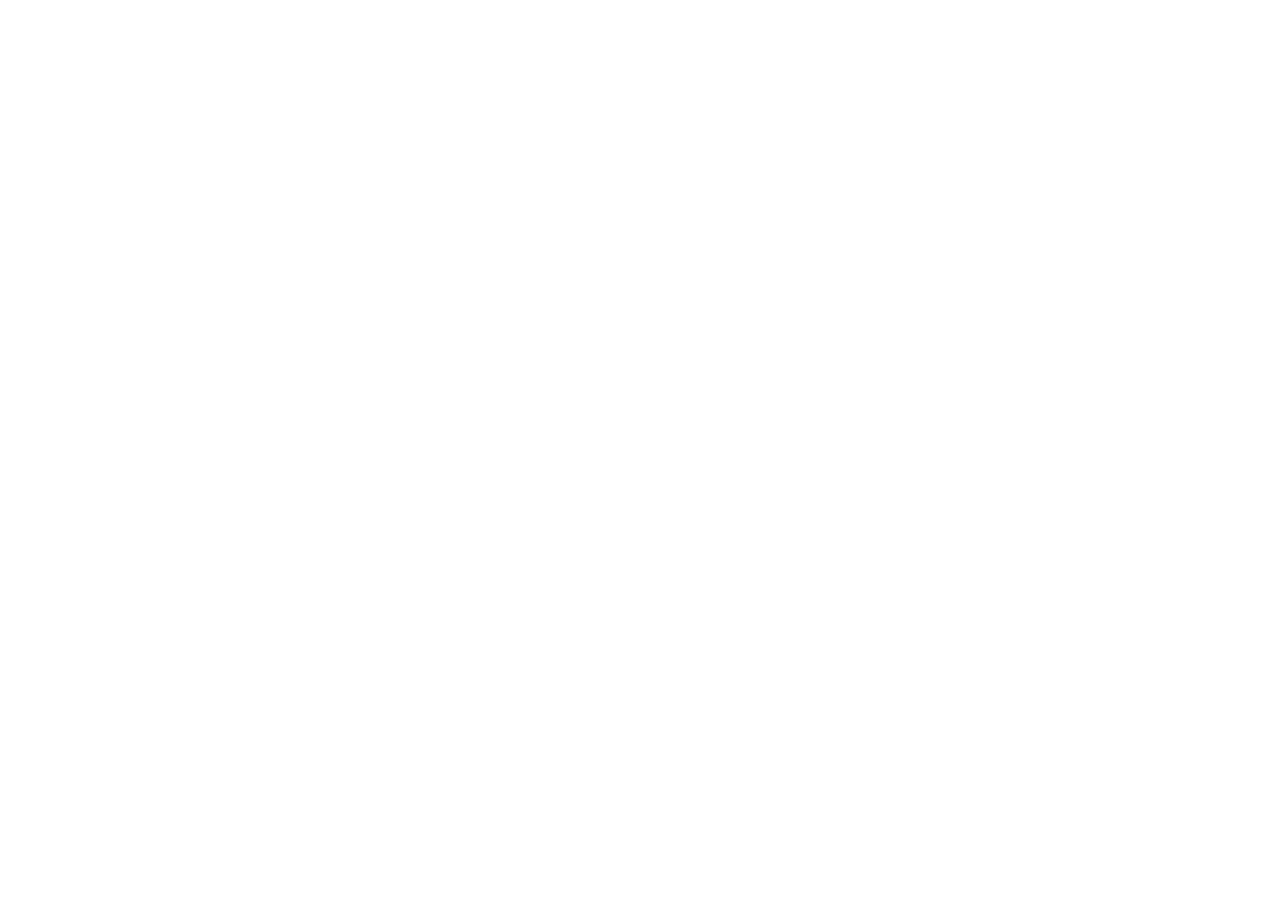
==== index.html @ a9fd9d91 "Initial commit" ====
<!DOCTYPE html>
<html lang="en">
<head>
    <meta charset="UTF-8">
    <meta name="viewport" content="width=device-width, initial-scale=1.0">
    <title>Document</title>
    <link rel="stylesheet" href="css/style.css">
</head>
<body>
    
</body>
</html>
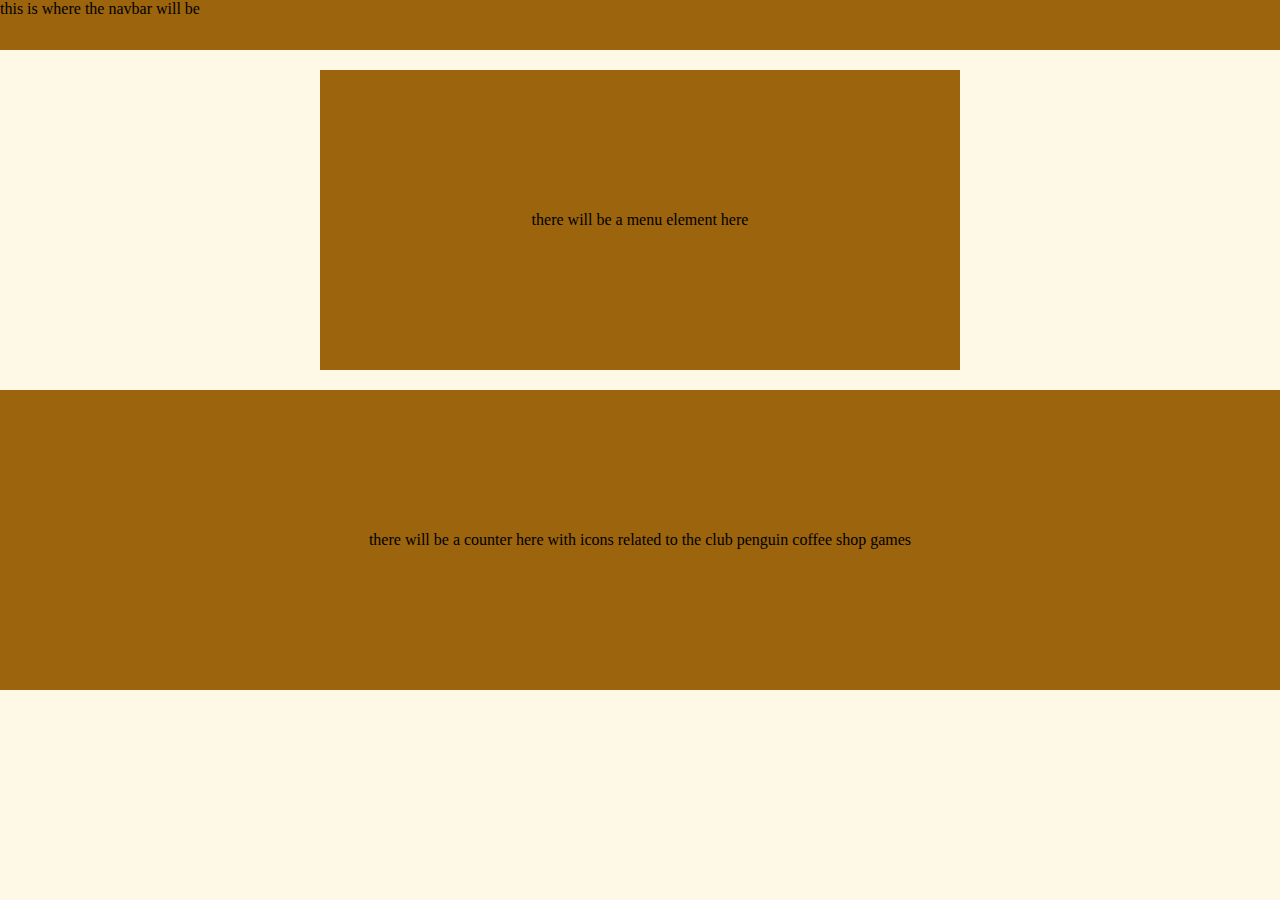
==== commit 14d2ee60: "first sketch" ====
--- a/index.html
+++ b/index.html
@@ -7,6 +7,21 @@
     <link rel="stylesheet" href="css/style.css">
 </head>
 <body>
+    <div class="navbar">
+        <p>this is where the navbar will be</p>
+    </div>
+
+    <div class="spacer"></div>
+
+    <div class="menu">
+        <p>there will be a menu element here</p>
+    </div>
+
+    <div class="spacer"></div>
+
+    <div class="counter">
+        <p>there will be a counter here with icons related to the club penguin coffee shop games</p>
+    </div>
     
 </body>
 </html>--- a/css/style.css
+++ b/css/style.css
@@ -0,0 +1,37 @@
+*{
+    margin: 0;
+    padding: 0;
+}
+
+body {
+    background-color: #FEF9E7;
+}
+
+.navbar{
+    background-color: #9C640C;
+    height: 50px;
+}
+
+.spacer{
+    height: 20px;
+}
+
+.menu {
+    display: flex;
+    flex-direction: row;
+    align-items: center;
+    justify-content: center;
+    width: 50%;
+    height: 300px;
+    margin: auto;
+    background-color: #9C640C;
+}
+
+.counter{
+    height: 300px;
+    background-color: #9C640C;
+    display: flex;
+    flex-direction: row;
+    align-items: center;
+    justify-content: center;
+}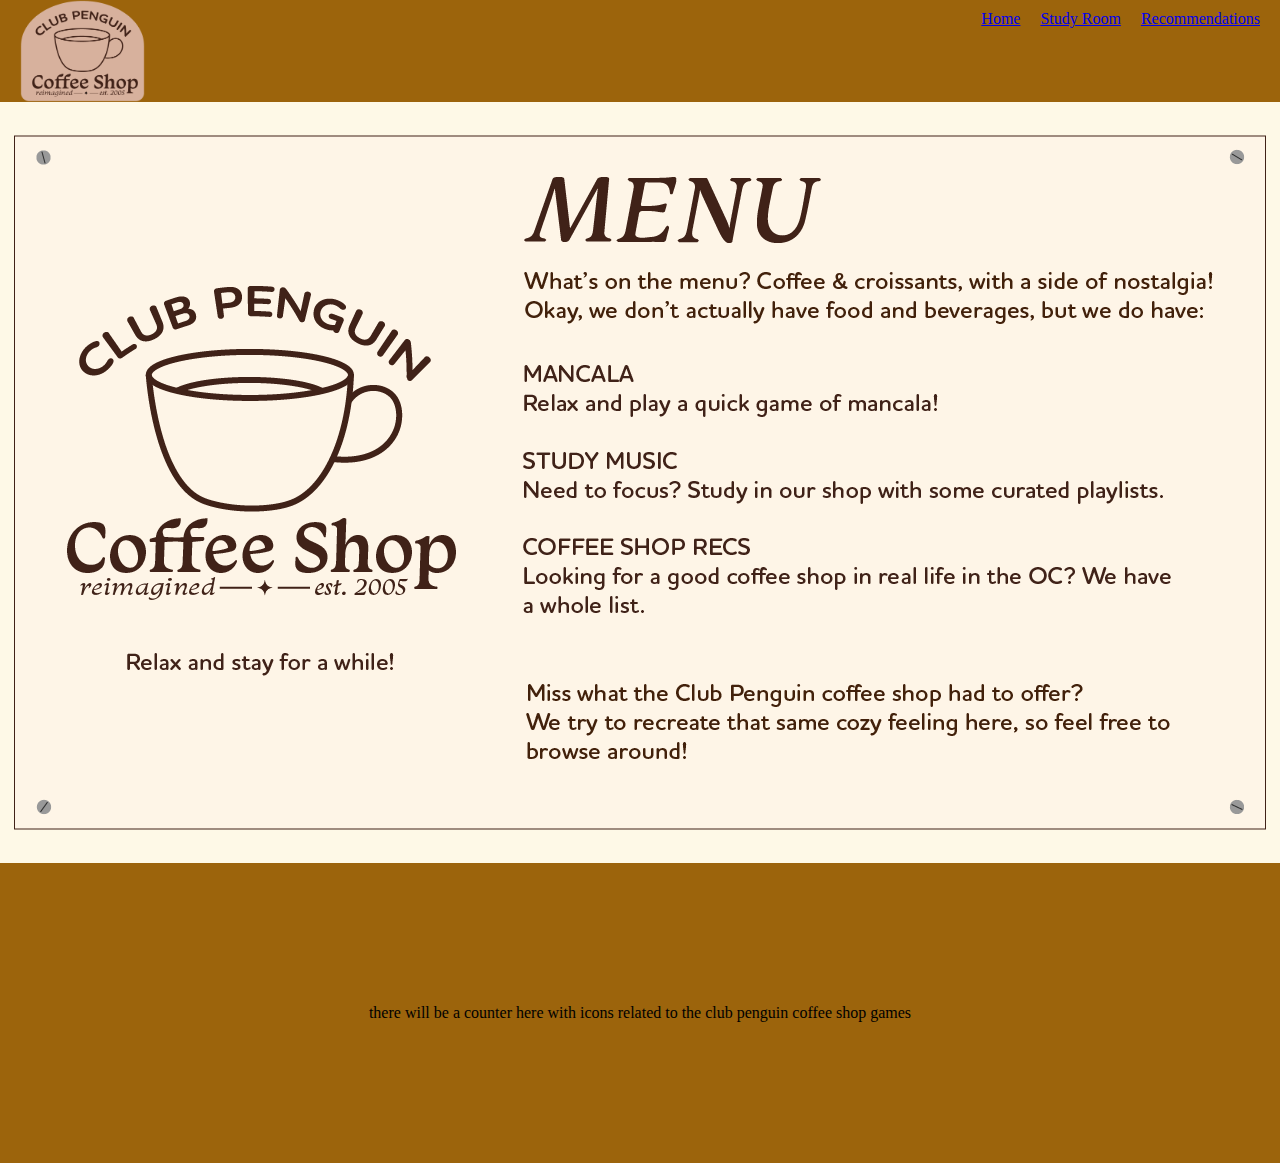
==== commit 811855d2: "created basic navbar and added images" ====
--- a/index.html
+++ b/index.html
@@ -3,18 +3,25 @@
 <head>
     <meta charset="UTF-8">
     <meta name="viewport" content="width=device-width, initial-scale=1.0">
-    <title>Document</title>
+    <title>Coffee Shop</title>
     <link rel="stylesheet" href="css/style.css">
 </head>
 <body>
     <div class="navbar">
-        <p>this is where the navbar will be</p>
+        <nav class="nav_menu">
+            <img src="media/images/shop_logo.png" alt="">
+            <ul>
+                <li><a href="#">Home</a></li>
+                <li><a href="#">Study Room</a></li>
+                <li><a href="#">Recommendations</a></li>
+            </ul>
+        </nav>
     </div>
 
     <div class="spacer"></div>
 
     <div class="menu">
-        <p>there will be a menu element here</p>
+        <img src="media/images/menu.png" alt="">
     </div>
 
     <div class="spacer"></div>
--- a/css/style.css
+++ b/css/style.css
@@ -9,7 +9,33 @@
 
 .navbar{
     background-color: #9C640C;
-    height: 50px;
+}
+
+.nav_menu{
+    display: flex;
+    flex-direction: row;
+    align-items: start;
+
+}
+
+.nav_menu img{
+    width: 125px;
+    padding-left: 20px;
+}
+
+.nav_menu ul {
+    display: flex;
+    width: 100%;
+    flex-direction: row;
+    align-items: center;
+    justify-content: end;
+    flex-wrap: wrap;
+}
+
+.nav_menu li {
+    list-style: none;
+    display: inline-block;
+    margin: 10px 20px 10px 0px;
 }
 
 .spacer{
@@ -22,9 +48,7 @@
     align-items: center;
     justify-content: center;
     width: 50%;
-    height: 300px;
     margin: auto;
-    background-color: #9C640C;
 }
 
 .counter{
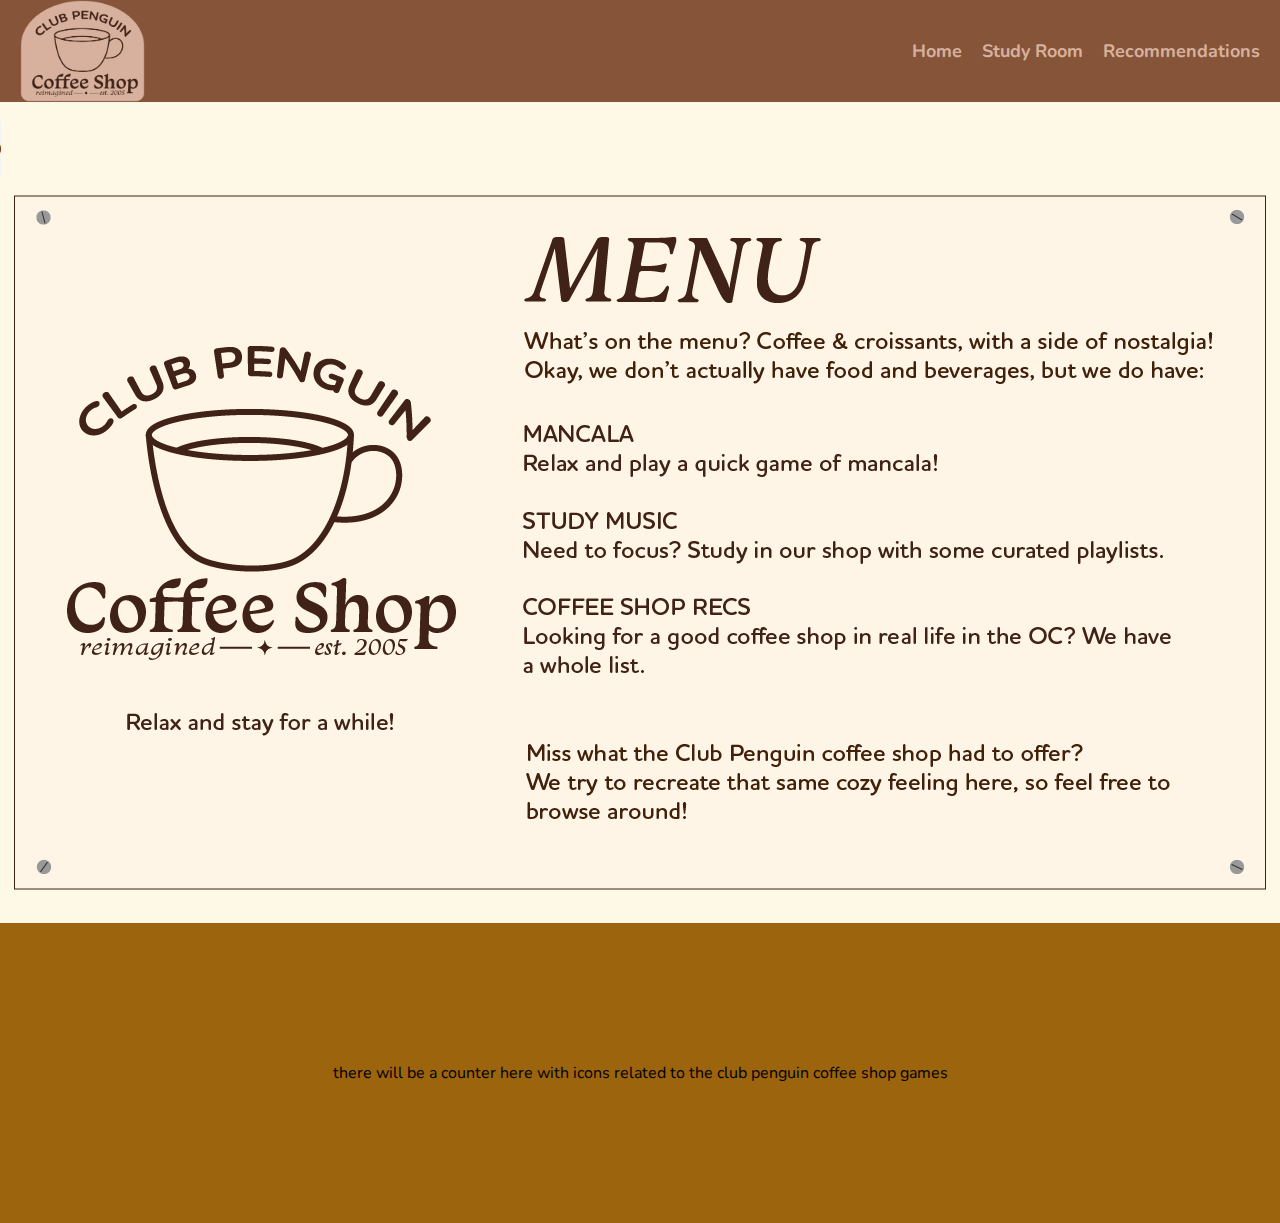
==== commit 4eee20be: "fixed and styled navbar and moved study.html" ====
--- a/index.html
+++ b/index.html
@@ -5,14 +5,17 @@
     <meta name="viewport" content="width=device-width, initial-scale=1.0">
     <title>Coffee Shop</title>
     <link rel="stylesheet" href="css/style.css">
+    <link rel="preconnect" href="https://fonts.googleapis.com">
+    <link rel="preconnect" href="https://fonts.gstatic.com" crossorigin>
+    <link href="https://fonts.googleapis.com/css2?family=Nunito:ital,wght@0,200..1000;1,200..1000&display=swap" rel="stylesheet">
 </head>
 <body>
     <div class="navbar">
         <nav class="nav_menu">
-            <img src="media/images/shop_logo.png" alt="">
+            <img src="media/images/shop_logo.png" alt="coffee shop logo">
             <ul>
-                <li><a href="#">Home</a></li>
-                <li><a href="#">Study Room</a></li>
+                <li><a href="index.html">Home</a></li>
+                <li><a href="study.html">Study Room</a></li>
                 <li><a href="#">Recommendations</a></li>
             </ul>
         </nav>
@@ -20,8 +23,12 @@
 
     <div class="spacer"></div>
 
+    <div class="container">
+        <audio src="media/audio/CP_CoffeeShop.mp3" controls></audio>
+    </div>
+
     <div class="menu">
-        <img src="media/images/menu.png" alt="">
+        <img src="media/images/menu.png" alt="menu welcome page">
     </div>
 
     <div class="spacer"></div>
--- a/css/style.css
+++ b/css/style.css
@@ -1,6 +1,7 @@
 *{
     margin: 0;
     padding: 0;
+    font-family: 'Nunito', sans-serif;
 }
 
 body {
@@ -8,14 +9,11 @@
 }
 
 .navbar{
-    background-color: #9C640C;
+    background-color: #865439;
 }
 
 .nav_menu{
     display: flex;
-    flex-direction: row;
-    align-items: start;
-
 }
 
 .nav_menu img{
@@ -38,6 +36,20 @@
     margin: 10px 20px 10px 0px;
 }
 
+.nav_menu li a {
+    display: block;
+    text-align: center;
+    padding: 14px 0px;
+    text-decoration: none;
+    font-size: 18px;
+    font-weight: bold;
+    color: #D7B19D;
+}
+
+.nav_menu li a:hover {
+    color: white;
+} 
+
 .spacer{
     height: 20px;
 }
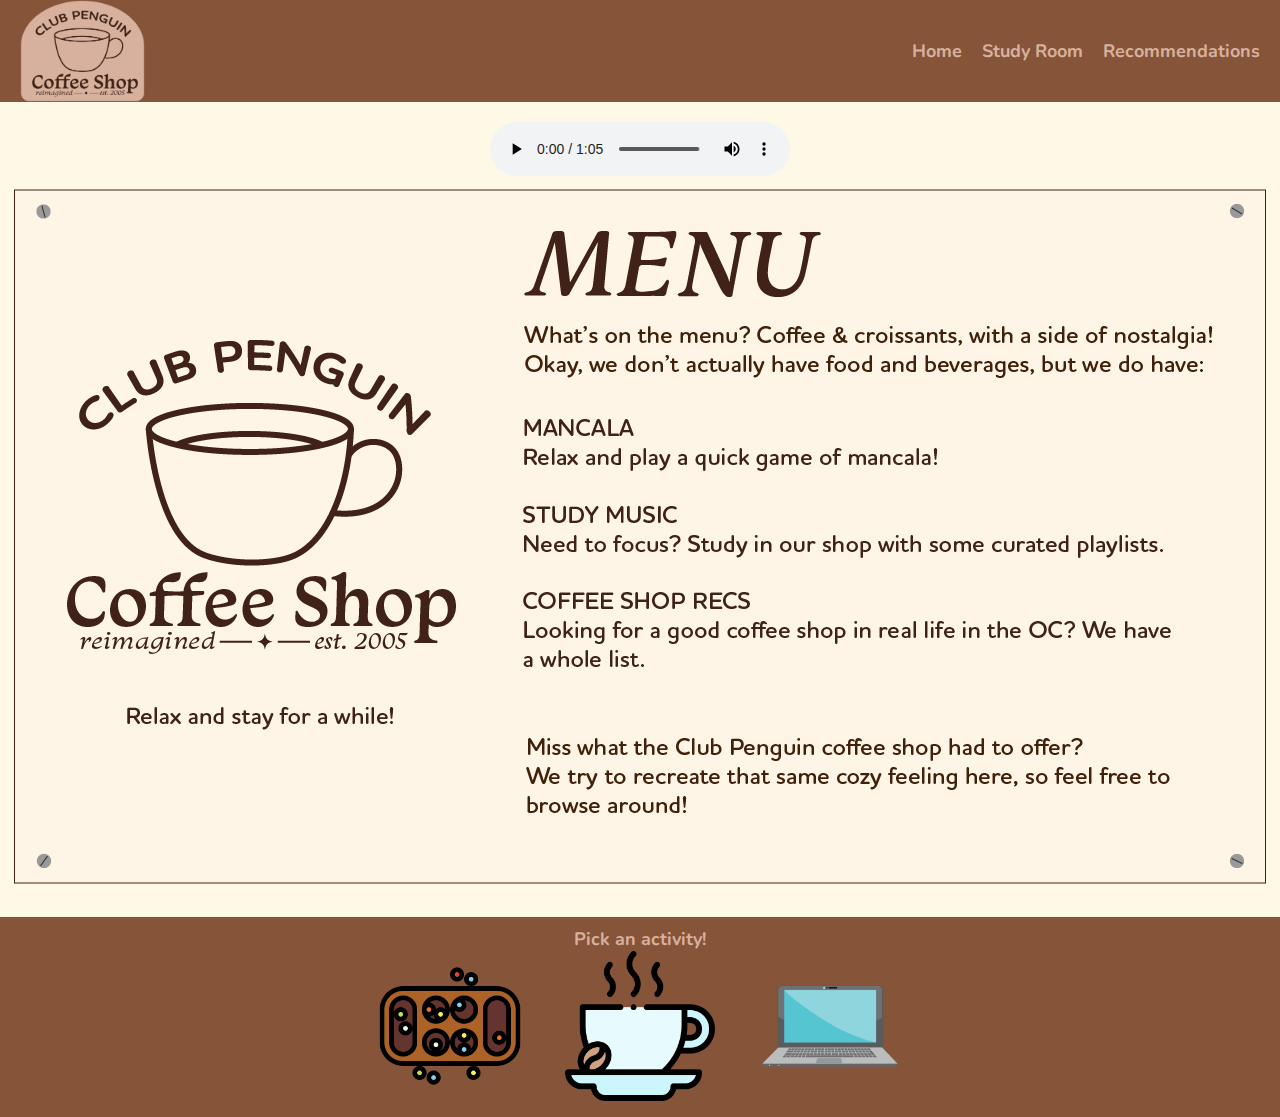
==== commit e8dd3fa2: "adding icons and links to the "counter"" ====
--- a/index.html
+++ b/index.html
@@ -24,7 +24,7 @@
     <div class="spacer"></div>
 
     <div class="container">
-        <audio src="media/audio/CP_CoffeeShop.mp3" controls></audio>
+        <audio src="media/audio/CP_CoffeeShop.mp3" controls loop></audio>
     </div>
 
     <div class="menu">
@@ -34,7 +34,21 @@
     <div class="spacer"></div>
 
     <div class="counter">
-        <p>there will be a counter here with icons related to the club penguin coffee shop games</p>
+        <div class="row1">
+            <p>Pick an activity!</p>
+        </div>
+        <div class="row2">
+            <div class="col">
+                <a href="https://www.mathplayground.com/mancala.html"><img src="media/images/mancala2.png" alt=""></a>
+            </div>
+            <div class="col">
+                <img src="media/images/coffee_icon.png" alt="">
+            </div>
+            <div class="col">
+                <a href="study.html"><img src="media/images/laptop_icon.png" alt=""></a>
+            </div>
+        </div>
+        
     </div>
     
 </body>
--- a/css/style.css
+++ b/css/style.css
@@ -8,6 +8,7 @@
     background-color: #FEF9E7;
 }
 
+/* navigation bar */
 .navbar{
     background-color: #865439;
 }
@@ -49,9 +50,16 @@
 .nav_menu li a:hover {
     color: white;
 } 
+/* navigation bar END */
 
 .spacer{
     height: 20px;
+}
+
+.container {
+    display: flex;
+    justify-content: center;
+    align-items: center;
 }
 
 .menu {
@@ -64,10 +72,29 @@
 }
 
 .counter{
-    height: 300px;
-    background-color: #9C640C;
+    height: 200px;
+    background-color: #865439;
+    display: flex;
+    flex-direction: column;
+    align-items: center;
+    justify-content: center;
+}
+
+.row1{
+    font-size: 18px;
+    font-weight: bold;
+    color: #D7B19D;
+}
+
+.row2{
     display: flex;
     flex-direction: row;
     align-items: center;
     justify-content: center;
+}
+
+.col img{
+    width: 150px;
+    padding-left: 20px;
+    padding-right: 20px;
 }